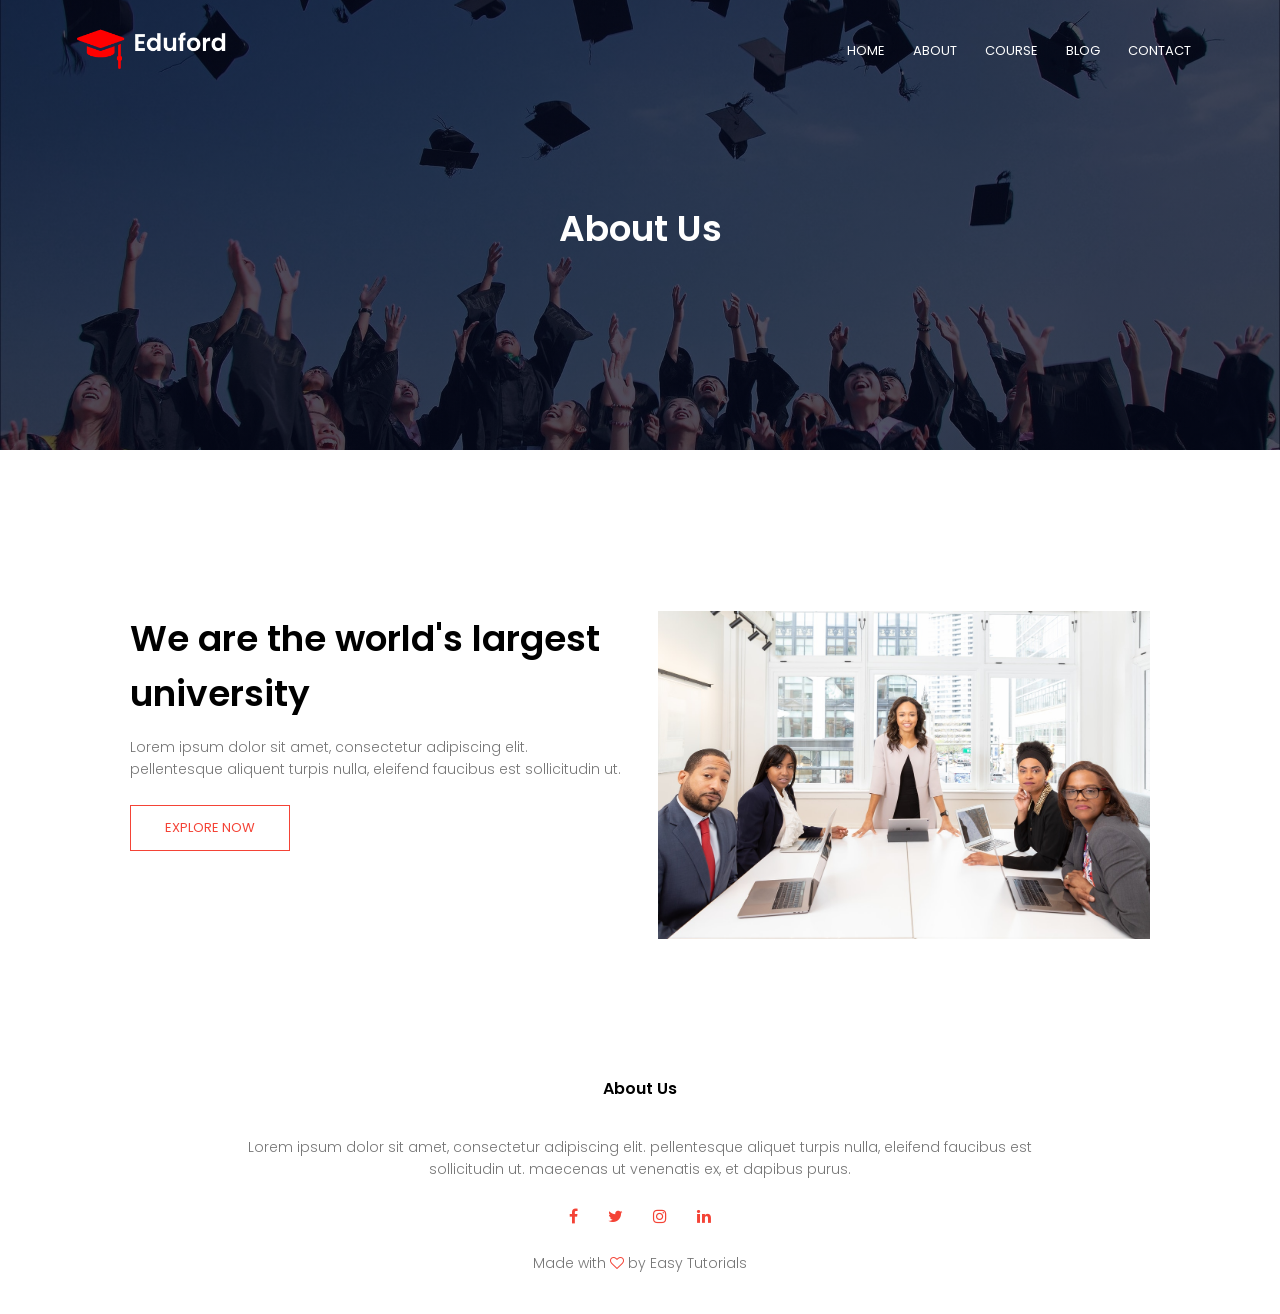
==== about.html @ 24adb079 "Add files via upload" ====
<!DOCTYPE html>
<html lang="en">
    
    <head>
        <meta name="viewport" content="width=device-width, intial-scale=1.0">
<title>University Web Design</title>   
        <link rel="stylesheet" href="style.css">
        <link rel="preconnect" href="https://fonts.googleapis.com">
<link rel="preconnect" href="https://fonts.gstatic.com" crossorigin>
<link href="https://fonts.googleapis.com/css2?family=Poppins:ital,wght@0,100;0,200;0,300;0,400;0,500;0,600;0,700;0,800;0,900;1,100;1,200;1,300;1,400;1,500;1,600;1,700;1,800;1,900&display=swap" rel="stylesheet">
  <link rel="stylesheet" href="https://stackpath.bootstrapcdn.com/font-awesome/4.7.0/css/font-awesome.min.css">
    </head>
    <body>
    <section class="sub-header">
        <nav>
            <a href="index.html"><img src="images/logo.png"></a>
            <div class="nav-links" id="navLinks">
                <i class="fa fa-times" onclick="hideMenu()"></i>
            <ul>
                <li><a href="index.html">HOME</a></li>
                <li><a href="about.html">ABOUT</a></li>
                <li><a href="course.html">COURSE</a></li>
                <li><a href="blog.html">BLOG</a></li>
                <li><a href="contact.html">CONTACT</a></li>
                
                </ul>
            </div>
<i class="fa fa-bars" onclick="showMenu()"></i>
        </nav>
        <h1>About Us</h1>
        </section>
        
        <section class="about-us">
            <div class="row">
            <div class="about-col">
                <h1>We are the world's largest university</h1>
                <p>Lorem ipsum dolor sit amet, consectetur adipiscing elit. pellentesque aliquent turpis nulla, eleifend faucibus est sollicitudin ut.</p>
                <a href="" class="hero-btn red-btn">EXPLORE NOW</a>
                   </div>
            
                 <div class="about-col">
                    <img src="images/about.jpg">           
                </div>
                
            </div>
        
        
        </section>
        

       
                
          
        
        
          
       
        
        <section class="footer">
        <h4>About Us</h4>
            <p>Lorem ipsum dolor sit amet, consectetur adipiscing elit. pellentesque aliquet turpis nulla, eleifend faucibus est<br> sollicitudin ut. maecenas ut venenatis ex, et dapibus purus.</p>
        <div class="icons">
             <i class="fa fa-facebook"></i>
               <i class="fa fa-twitter"></i>
               <i class="fa fa-instagram"></i>
               <i class="fa fa-linkedin"></i>
               
            </div>
            <p>Made with <i class="fa fa-heart-o"></i> by Easy Tutorials </p>
            
            
        </section>
        
        
        
        
        
    
        <script>
        var  navLinks=document.getElementById("navLinks");   
        function showMenu(){
            navLinks.style.right="0";
        }
             function hideMenu(){
            navLinks.style.right="-200px";
             }
        </script>
        
    </body>
    
    
    
</html>
---- style.css ----
*{
    margin:0;
    padding:0;
     font-family: "Poppins", sans-serif;
}
.header{
    min-height:100vh;
    width:100%;
    background-image:linear-gradient(rgba(4,9,30,0.7),rgba(4,9,30,0.7)),url(images/banner.png);
    background-position: center;
    background-size: cover;
    position: relative;
}
nav{
    display:flex;
    padding:2% 6%;
    justify-content:space-between;
    align-items:center;
}
nav img{
    width:150px;
}
.nav-links{
    flex:1;
    text-align:right;
}
.nav-links ul li{
    list-style:none;
   display:inline-block;
    padding: 8px 12px;
   position: relative;
}
.nav-links ul li a{
    color:#fff;
    text-decoration:none;
    font-size: 13px;
} 
.nav-links ul li::after{
    content:'';
        width:0%;
    height:2px;
    background:#f44336;
    display:block;
    margin:auto;
    transition:0.5s;
}
.nav-links ul li:hover::after{
    width:100%;

}
.text-box{
    width:90%;
    color:#fff;
    position:absolute;
    top:50%;
        left:50%;
        transform:translate(-50%,-50%);
    text-align:center;
        
}
.text-box h1{
    font-size:62px;
}
.text-box p{
    margin:10px 0 40px;
    font-size:14px;
    color:#fff;
}
.hero-btn{
 display:inline-block;
    text-decoration:none;
    color:#fff;
    border: 1px solid #fff;
    padding: 12px 34px;
    font-size:13px;
    background: transparent;
    position:relative;
    cursor:pointer;
}
.hero-btn:hover{
    border: 1px solid #f44336;
    background: #f44336;
    transition: 1s;
}
nav .fa{
    display:none;
}

@media(max-width:700px){
    .text-box h1{
        font-size:20px;
    }
    .nav-links ul li{
        display:block;
    }
    .nav-links{
        position:fixed;
        background: #f44336;
        height:100vh;
        width: 200px;
        top: 0;
        right:-200px;
        text-align: left;
        z-index:2;
        transition: 1s;
        
    }
    nav .fa{
        display:block;
        color: #fff;
        margin: 10px;
        font-size: 22px;
        cursor:pointer;
    }
    .nav-links ul{
        padding:30px;
    }
        
    }
.course{
    width: 80%;
    margin: auto;
    text-align: center;
    padding-top: 100px;
}
h1{
    font-size: 36px;
    font-weight: 600;
}
p{
    color:#777;
    font-size: 14px;
    font-weight:300;
    line-height: 22px;
    padding: 10px;
}
.row{
    margin-top:5%;
    display: flex;
    justify-content: space-between;

}
.course-col{
    flex-basis: 31%;
    background:#fff3f3;
    border-radius: 10px;
    margin-bottom: 5%;
    padding: 20px 12px;
    box-sizing: border-box;
}
h3{
    text-align:center;
    font-weight: 600;
    margin: 10px 0;
    transition:0.5s;
}

.course-col:hover{
    box-shadow: 0 0 20px rgba(0,0,0,0.2)   
}
@media(max-width:700px){
    .row{
        flex-direction:column;
    }
}


.campus{
    width: 80%;
        margin: auto;
    text-align: center;
    padding-top: 50px;
}
.campus-col{
    flex-basis: 32%;
    border-radius:10px;
    margin-bottom: 30px;
    position: relative;
    overflow: hidden;
}   
.campus-col img{
    width:100%;
    display:block;
}
.layer{
    background:transparent;
    height:100%;
    width:100%;
    position:absolute;
    top: 0;
    left: 0;
    transition:0.5s;
}
.layer:hover{
 background: rgba(226,0,0,0.7);  
}
.layer h3{
 width:100px;
    font-weight:500;
    color:#fff;
    font-size:26px;
    bottom: 0;
    left: 50%;
    transform: translatex(-50%);
    position: absolute;
    opacity:0;
        transition:0.5s;
}
.layer:hover h3{
 bottom:49%;
    opacity:1;
}


.facilities{
 width:80%;
     margin:auto;
    text-align:center;
    padding-top:100px;
}

.facilities-col{
flex-basis:31%;
 border-radius:10px;
    margin-bottom:5%;
    text-align:left;
}
.facilities-col img{
 width:100px;
    border-radius:10px;
}
.facilities-col p{
 padding:0;   
}
.facilities-col h3{
 margin-top:16px;
    margin-bottom:15px;
    text-align: left;
}

.testimonials{
 width:80%;
    margin:auto;
    padding-top:100px;
    text-align:center;
}
.testimonial-col{
 flex-basis:44%;
    border-radius:10px;
    margin-bottom:5%;
    text-align:left;
    background:#fff3f3;
    padding:25px;
    cursor:pointer;
    display:flex;
}
.testimonial-col img{
 height:40px;
    margin-left:5px;
        margin-right:30px;
    border-radius:50%;
}
.testimonial-col p{
 padding:0;   
}
.testimonial-col h3{
 margin-top:15px;
  text-align:left;  
}
.testimonial-col .fa{
    color:#f44336;
}
@media(max-width: 700px){
    .testimonial-col img{
    margin-left:0;
        margin-right:15px;
}
}

.cta{
 margin:100px auto;   
  width: 80%;  
    background-image: linear-gradient(rgba(0,0,0,0.7),rgba(0,0,0,0.7)),url(images/banner2.jpg);
    background-position:center;
    background-size:cover;
    border-radius:10px;
    text-align:center;
    padding:100px 0;
}
.cta h1{
    color:#fff;
    margin-bottom:40px;
    padding:0;
}
@media(max-width:700px){
    .cta h1
    {
     font-size:24px;   
    }
}

.footer{
 width:100%;
    text-align:center;
    padding:30px 0;    
}
.footer h4{
    margin-bottom:25px;
    margin-top:20px;
    font-weight:600;
}
.icons .fa{
color:#f44336;
    margin: 0 13px;
    cursor:pointer;
    padding:18px 0;
}
.fa-heart-o{
    color:#f44336;
}

/*--------about us page---------*/

.sub-header{
    height:50vh;
    width:100%;
    background-image:linear-gradient(rgba(4,9,30,0.7),rgba(4,9,30,0.7)),url(images/background.jpg);
    background-position:center;
    background-size:cover;
    text-align:center;
    color:#fff;
}
.sub-header h1{
    margin-top:100px;
    
}

.about-us{
  width:80%;
   margin:auto;
    padding-top:80px;
    padding-bottom:50px;
}
.about-col{
 flex-basis:48%;
    padding:30px  2px;
}
.about-col img{
 width:100%;   
}
.about-col h1{
 padding-top:0;   
}
.about-col p{
    padding: 15px 0 25px;
}
.red-btn{
    border: 1px solid #f44336;
    background:transparent;
    color:#f44336;
    
}
.red-btn:hover{
 color:#fff;   
}

.blog-content{
 width:80%;
    margin:auto;
    padding:60px 0;
}
.blog-left{
    flex-basis:65%;
}
.blog-left img{
 width:100%;    
}
.blog-left h2{
 color:#222;
    font-weight:600;
    margin: 30px 0;
}
.blog-left{
    color:#999;
    padding:0;
}

.blog-right{
 flex-basis:32%;   
}
.blog-right h3{
 background:#f44336;
    color:#fff;
    padding:7px 0;
    font-size:16px;
    margin-bottom:20px;
}
.blog-right div{
    display:flex;
    align-items:center;
    justify-content: space-between;
    color:#555;
    padding:8px;
    box-sizing:border-box;
}

.comment-box{
    border:1px solid #ccc;
    margin:50px 0;
    padding:10px 20px;
}
.comment-box h3{
  text-align:left;  
}
.comment-form input, .comment-form textarea{
    width:100%;
    padding:10px;
    margin: 15px 0;
    box-sizing: border-box;
    border:none;
    outline:none;
    background:#f0f0f0;
}
.comment-form button{
margin: 10px 0;    
}
@media(max-width:700px){
    .sub-header h1{
        font-size:24px;
    }
}
.location{
      width:80%;
        margin:auto;
        padding:80px 0;
    }
.location iframe{
 width:100%;   
}
.contact-us{
    width:80%;
    margin: auto;
}
.contact-col{
    flex-basis:48%;
    margin-bottom: 30px;
}
.contact-col div{
 display:flex;
    align-items: center;
    margin-bottom:40px;
}
.contact-col div .fa{
    font-size:28px;
    color:#f44336;
    margin: 10px;
    margin-right: 30px;
}
.contact-col div p{
    padding: 0;
}
.contact-col div h5{
font-size:20px;  
    margin-bottom:5px;
    color: #555;
    font-weight:400;
}
.contact-col input, .contact-col textarea{
    width:100%;
    padding:15px;
    margin-bottom:17px;
    outline:none;
    border: 1px solid #ccc;
    box-sizing: border-box;
}
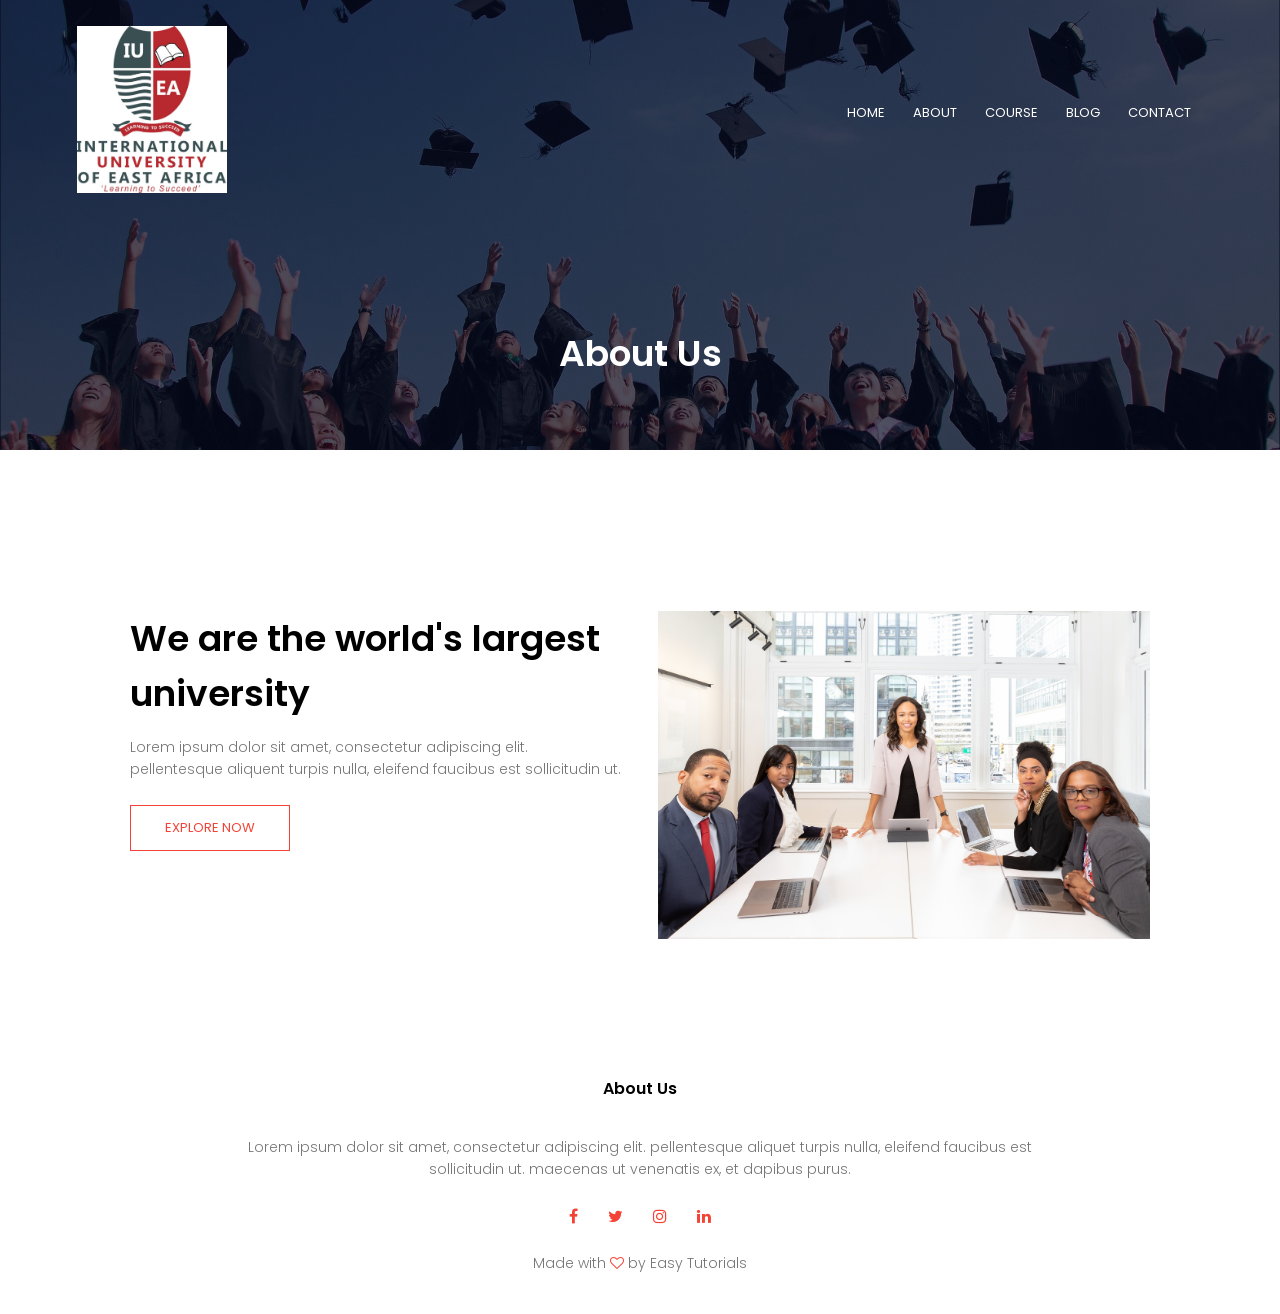
==== commit 2eb62ede: "initial commit of university site" ====
--- a/about.html
+++ b/about.html
@@ -1,93 +1,93 @@
-<!DOCTYPE html>
-<html lang="en">
-    
-    <head>
-        <meta name="viewport" content="width=device-width, intial-scale=1.0">
-<title>University Web Design</title>   
-        <link rel="stylesheet" href="style.css">
-        <link rel="preconnect" href="https://fonts.googleapis.com">
-<link rel="preconnect" href="https://fonts.gstatic.com" crossorigin>
-<link href="https://fonts.googleapis.com/css2?family=Poppins:ital,wght@0,100;0,200;0,300;0,400;0,500;0,600;0,700;0,800;0,900;1,100;1,200;1,300;1,400;1,500;1,600;1,700;1,800;1,900&display=swap" rel="stylesheet">
-  <link rel="stylesheet" href="https://stackpath.bootstrapcdn.com/font-awesome/4.7.0/css/font-awesome.min.css">
-    </head>
-    <body>
-    <section class="sub-header">
-        <nav>
-            <a href="index.html"><img src="images/logo.png"></a>
-            <div class="nav-links" id="navLinks">
-                <i class="fa fa-times" onclick="hideMenu()"></i>
-            <ul>
-                <li><a href="index.html">HOME</a></li>
-                <li><a href="about.html">ABOUT</a></li>
-                <li><a href="course.html">COURSE</a></li>
-                <li><a href="blog.html">BLOG</a></li>
-                <li><a href="contact.html">CONTACT</a></li>
-                
-                </ul>
-            </div>
-<i class="fa fa-bars" onclick="showMenu()"></i>
-        </nav>
-        <h1>About Us</h1>
-        </section>
-        
-        <section class="about-us">
-            <div class="row">
-            <div class="about-col">
-                <h1>We are the world's largest university</h1>
-                <p>Lorem ipsum dolor sit amet, consectetur adipiscing elit. pellentesque aliquent turpis nulla, eleifend faucibus est sollicitudin ut.</p>
-                <a href="" class="hero-btn red-btn">EXPLORE NOW</a>
-                   </div>
-            
-                 <div class="about-col">
-                    <img src="images/about.jpg">           
-                </div>
-                
-            </div>
-        
-        
-        </section>
-        
-
-       
-                
-          
-        
-        
-          
-       
-        
-        <section class="footer">
-        <h4>About Us</h4>
-            <p>Lorem ipsum dolor sit amet, consectetur adipiscing elit. pellentesque aliquet turpis nulla, eleifend faucibus est<br> sollicitudin ut. maecenas ut venenatis ex, et dapibus purus.</p>
-        <div class="icons">
-             <i class="fa fa-facebook"></i>
-               <i class="fa fa-twitter"></i>
-               <i class="fa fa-instagram"></i>
-               <i class="fa fa-linkedin"></i>
-               
-            </div>
-            <p>Made with <i class="fa fa-heart-o"></i> by Easy Tutorials </p>
-            
-            
-        </section>
-        
-        
-        
-        
-        
-    
-        <script>
-        var  navLinks=document.getElementById("navLinks");   
-        function showMenu(){
-            navLinks.style.right="0";
-        }
-             function hideMenu(){
-            navLinks.style.right="-200px";
-             }
-        </script>
-        
-    </body>
-    
-    
-    
-</html>
+<!DOCTYPE html>
+<html lang="en">
+    
+    <head>
+        <meta name="viewport" content="width=device-width, intial-scale=1.0">
+<title>University Web Design</title>   
+        <link rel="stylesheet" href="style.css">
+        <link rel="preconnect" href="https://fonts.googleapis.com">
+<link rel="preconnect" href="https://fonts.gstatic.com" crossorigin>
+<link href="https://fonts.googleapis.com/css2?family=Poppins:ital,wght@0,100;0,200;0,300;0,400;0,500;0,600;0,700;0,800;0,900;1,100;1,200;1,300;1,400;1,500;1,600;1,700;1,800;1,900&display=swap" rel="stylesheet">
+  <link rel="stylesheet" href="https://stackpath.bootstrapcdn.com/font-awesome/4.7.0/css/font-awesome.min.css">
+    </head>
+    <body>
+    <section class="sub-header">
+        <nav>
+            <a href="index.html"><img src="images/International University of East Africa IUEA Logo PNG Vector (PDF) Free Download.jpg"></a>
+            <div class="nav-links" id="navLinks">
+                <i class="fa fa-times" onclick="hideMenu()"></i>
+            <ul>
+                <li><a href="index.html">HOME</a></li>
+                <li><a href="about.html">ABOUT</a></li>
+                <li><a href="course.html">COURSE</a></li>
+                <li><a href="blog.html">BLOG</a></li>
+                <li><a href="contact.html">CONTACT</a></li>
+                
+                </ul>
+            </div>
+<i class="fa fa-bars" onclick="showMenu()"></i>
+        </nav>
+        <h1>About Us</h1>
+        </section>
+        
+        <section class="about-us">
+            <div class="row">
+            <div class="about-col">
+                <h1>We are the world's largest university</h1>
+                <p>Lorem ipsum dolor sit amet, consectetur adipiscing elit. pellentesque aliquent turpis nulla, eleifend faucibus est sollicitudin ut.</p>
+                <a href="" class="hero-btn red-btn">EXPLORE NOW</a>
+                   </div>
+            
+                 <div class="about-col">
+                    <img src="images/about.jpg">           
+                </div>
+                
+            </div>
+        
+        
+        </section>
+        
+
+       
+                
+          
+        
+        
+          
+       
+        
+        <section class="footer">
+        <h4>About Us</h4>
+            <p>Lorem ipsum dolor sit amet, consectetur adipiscing elit. pellentesque aliquet turpis nulla, eleifend faucibus est<br> sollicitudin ut. maecenas ut venenatis ex, et dapibus purus.</p>
+        <div class="icons">
+             <i class="fa fa-facebook"></i>
+               <i class="fa fa-twitter"></i>
+               <i class="fa fa-instagram"></i>
+               <i class="fa fa-linkedin"></i>
+               
+            </div>
+            <p>Made with <i class="fa fa-heart-o"></i> by Easy Tutorials </p>
+            
+            
+        </section>
+        
+        
+        
+        
+        
+    
+        <script>
+        var  navLinks=document.getElementById("navLinks");   
+        function showMenu(){
+            navLinks.style.right="0";
+        }
+             function hideMenu(){
+            navLinks.style.right="-200px";
+             }
+        </script>
+        
+    </body>
+    
+    
+    
+</html>
--- a/style.css
+++ b/style.css
@@ -1,475 +1,475 @@
-*{
-    margin:0;
-    padding:0;
-     font-family: "Poppins", sans-serif;
-}
-.header{
-    min-height:100vh;
-    width:100%;
-    background-image:linear-gradient(rgba(4,9,30,0.7),rgba(4,9,30,0.7)),url(images/banner.png);
-    background-position: center;
-    background-size: cover;
-    position: relative;
-}
-nav{
-    display:flex;
-    padding:2% 6%;
-    justify-content:space-between;
-    align-items:center;
-}
-nav img{
-    width:150px;
-}
-.nav-links{
-    flex:1;
-    text-align:right;
-}
-.nav-links ul li{
-    list-style:none;
-   display:inline-block;
-    padding: 8px 12px;
-   position: relative;
-}
-.nav-links ul li a{
-    color:#fff;
-    text-decoration:none;
-    font-size: 13px;
-} 
-.nav-links ul li::after{
-    content:'';
-        width:0%;
-    height:2px;
-    background:#f44336;
-    display:block;
-    margin:auto;
-    transition:0.5s;
-}
-.nav-links ul li:hover::after{
-    width:100%;
-
-}
-.text-box{
-    width:90%;
-    color:#fff;
-    position:absolute;
-    top:50%;
-        left:50%;
-        transform:translate(-50%,-50%);
-    text-align:center;
-        
-}
-.text-box h1{
-    font-size:62px;
-}
-.text-box p{
-    margin:10px 0 40px;
-    font-size:14px;
-    color:#fff;
-}
-.hero-btn{
- display:inline-block;
-    text-decoration:none;
-    color:#fff;
-    border: 1px solid #fff;
-    padding: 12px 34px;
-    font-size:13px;
-    background: transparent;
-    position:relative;
-    cursor:pointer;
-}
-.hero-btn:hover{
-    border: 1px solid #f44336;
-    background: #f44336;
-    transition: 1s;
-}
-nav .fa{
-    display:none;
-}
-
-@media(max-width:700px){
-    .text-box h1{
-        font-size:20px;
-    }
-    .nav-links ul li{
-        display:block;
-    }
-    .nav-links{
-        position:fixed;
-        background: #f44336;
-        height:100vh;
-        width: 200px;
-        top: 0;
-        right:-200px;
-        text-align: left;
-        z-index:2;
-        transition: 1s;
-        
-    }
-    nav .fa{
-        display:block;
-        color: #fff;
-        margin: 10px;
-        font-size: 22px;
-        cursor:pointer;
-    }
-    .nav-links ul{
-        padding:30px;
-    }
-        
-    }
-.course{
-    width: 80%;
-    margin: auto;
-    text-align: center;
-    padding-top: 100px;
-}
-h1{
-    font-size: 36px;
-    font-weight: 600;
-}
-p{
-    color:#777;
-    font-size: 14px;
-    font-weight:300;
-    line-height: 22px;
-    padding: 10px;
-}
-.row{
-    margin-top:5%;
-    display: flex;
-    justify-content: space-between;
-
-}
-.course-col{
-    flex-basis: 31%;
-    background:#fff3f3;
-    border-radius: 10px;
-    margin-bottom: 5%;
-    padding: 20px 12px;
-    box-sizing: border-box;
-}
-h3{
-    text-align:center;
-    font-weight: 600;
-    margin: 10px 0;
-    transition:0.5s;
-}
-
-.course-col:hover{
-    box-shadow: 0 0 20px rgba(0,0,0,0.2)   
-}
-@media(max-width:700px){
-    .row{
-        flex-direction:column;
-    }
-}
-
-
-.campus{
-    width: 80%;
-        margin: auto;
-    text-align: center;
-    padding-top: 50px;
-}
-.campus-col{
-    flex-basis: 32%;
-    border-radius:10px;
-    margin-bottom: 30px;
-    position: relative;
-    overflow: hidden;
-}   
-.campus-col img{
-    width:100%;
-    display:block;
-}
-.layer{
-    background:transparent;
-    height:100%;
-    width:100%;
-    position:absolute;
-    top: 0;
-    left: 0;
-    transition:0.5s;
-}
-.layer:hover{
- background: rgba(226,0,0,0.7);  
-}
-.layer h3{
- width:100px;
-    font-weight:500;
-    color:#fff;
-    font-size:26px;
-    bottom: 0;
-    left: 50%;
-    transform: translatex(-50%);
-    position: absolute;
-    opacity:0;
-        transition:0.5s;
-}
-.layer:hover h3{
- bottom:49%;
-    opacity:1;
-}
-
-
-.facilities{
- width:80%;
-     margin:auto;
-    text-align:center;
-    padding-top:100px;
-}
-
-.facilities-col{
-flex-basis:31%;
- border-radius:10px;
-    margin-bottom:5%;
-    text-align:left;
-}
-.facilities-col img{
- width:100px;
-    border-radius:10px;
-}
-.facilities-col p{
- padding:0;   
-}
-.facilities-col h3{
- margin-top:16px;
-    margin-bottom:15px;
-    text-align: left;
-}
-
-.testimonials{
- width:80%;
-    margin:auto;
-    padding-top:100px;
-    text-align:center;
-}
-.testimonial-col{
- flex-basis:44%;
-    border-radius:10px;
-    margin-bottom:5%;
-    text-align:left;
-    background:#fff3f3;
-    padding:25px;
-    cursor:pointer;
-    display:flex;
-}
-.testimonial-col img{
- height:40px;
-    margin-left:5px;
-        margin-right:30px;
-    border-radius:50%;
-}
-.testimonial-col p{
- padding:0;   
-}
-.testimonial-col h3{
- margin-top:15px;
-  text-align:left;  
-}
-.testimonial-col .fa{
-    color:#f44336;
-}
-@media(max-width: 700px){
-    .testimonial-col img{
-    margin-left:0;
-        margin-right:15px;
-}
-}
-
-.cta{
- margin:100px auto;   
-  width: 80%;  
-    background-image: linear-gradient(rgba(0,0,0,0.7),rgba(0,0,0,0.7)),url(images/banner2.jpg);
-    background-position:center;
-    background-size:cover;
-    border-radius:10px;
-    text-align:center;
-    padding:100px 0;
-}
-.cta h1{
-    color:#fff;
-    margin-bottom:40px;
-    padding:0;
-}
-@media(max-width:700px){
-    .cta h1
-    {
-     font-size:24px;   
-    }
-}
-
-.footer{
- width:100%;
-    text-align:center;
-    padding:30px 0;    
-}
-.footer h4{
-    margin-bottom:25px;
-    margin-top:20px;
-    font-weight:600;
-}
-.icons .fa{
-color:#f44336;
-    margin: 0 13px;
-    cursor:pointer;
-    padding:18px 0;
-}
-.fa-heart-o{
-    color:#f44336;
-}
-
-/*--------about us page---------*/
-
-.sub-header{
-    height:50vh;
-    width:100%;
-    background-image:linear-gradient(rgba(4,9,30,0.7),rgba(4,9,30,0.7)),url(images/background.jpg);
-    background-position:center;
-    background-size:cover;
-    text-align:center;
-    color:#fff;
-}
-.sub-header h1{
-    margin-top:100px;
-    
-}
-
-.about-us{
-  width:80%;
-   margin:auto;
-    padding-top:80px;
-    padding-bottom:50px;
-}
-.about-col{
- flex-basis:48%;
-    padding:30px  2px;
-}
-.about-col img{
- width:100%;   
-}
-.about-col h1{
- padding-top:0;   
-}
-.about-col p{
-    padding: 15px 0 25px;
-}
-.red-btn{
-    border: 1px solid #f44336;
-    background:transparent;
-    color:#f44336;
-    
-}
-.red-btn:hover{
- color:#fff;   
-}
-
-.blog-content{
- width:80%;
-    margin:auto;
-    padding:60px 0;
-}
-.blog-left{
-    flex-basis:65%;
-}
-.blog-left img{
- width:100%;    
-}
-.blog-left h2{
- color:#222;
-    font-weight:600;
-    margin: 30px 0;
-}
-.blog-left{
-    color:#999;
-    padding:0;
-}
-
-.blog-right{
- flex-basis:32%;   
-}
-.blog-right h3{
- background:#f44336;
-    color:#fff;
-    padding:7px 0;
-    font-size:16px;
-    margin-bottom:20px;
-}
-.blog-right div{
-    display:flex;
-    align-items:center;
-    justify-content: space-between;
-    color:#555;
-    padding:8px;
-    box-sizing:border-box;
-}
-
-.comment-box{
-    border:1px solid #ccc;
-    margin:50px 0;
-    padding:10px 20px;
-}
-.comment-box h3{
-  text-align:left;  
-}
-.comment-form input, .comment-form textarea{
-    width:100%;
-    padding:10px;
-    margin: 15px 0;
-    box-sizing: border-box;
-    border:none;
-    outline:none;
-    background:#f0f0f0;
-}
-.comment-form button{
-margin: 10px 0;    
-}
-@media(max-width:700px){
-    .sub-header h1{
-        font-size:24px;
-    }
-}
-.location{
-      width:80%;
-        margin:auto;
-        padding:80px 0;
-    }
-.location iframe{
- width:100%;   
-}
-.contact-us{
-    width:80%;
-    margin: auto;
-}
-.contact-col{
-    flex-basis:48%;
-    margin-bottom: 30px;
-}
-.contact-col div{
- display:flex;
-    align-items: center;
-    margin-bottom:40px;
-}
-.contact-col div .fa{
-    font-size:28px;
-    color:#f44336;
-    margin: 10px;
-    margin-right: 30px;
-}
-.contact-col div p{
-    padding: 0;
-}
-.contact-col div h5{
-font-size:20px;  
-    margin-bottom:5px;
-    color: #555;
-    font-weight:400;
-}
-.contact-col input, .contact-col textarea{
-    width:100%;
-    padding:15px;
-    margin-bottom:17px;
-    outline:none;
-    border: 1px solid #ccc;
-    box-sizing: border-box;
+*{
+    margin:0;
+    padding:0;
+     font-family: "Poppins", sans-serif;
+}
+.header{
+    min-height:100vh;
+    width:100%;
+    background-image:linear-gradient(rgba(4,9,30,0.7),rgba(4,9,30,0.7)),url(images/banner.png);
+    background-position: center;
+    background-size: cover;
+    position: relative;
+}
+nav{
+    display:flex;
+    padding:2% 6%;
+    justify-content:space-between;
+    align-items:center;
+}
+nav img{
+    width:150px;
+}
+.nav-links{
+    flex:1;
+    text-align:right;
+}
+.nav-links ul li{
+    list-style:none;
+   display:inline-block;
+    padding: 8px 12px;
+   position: relative;
+}
+.nav-links ul li a{
+    color:#fff;
+    text-decoration:none;
+    font-size: 13px;
+} 
+.nav-links ul li::after{
+    content:'';
+        width:0%;
+    height:2px;
+    background:#f44336;
+    display:block;
+    margin:auto;
+    transition:0.5s;
+}
+.nav-links ul li:hover::after{
+    width:100%;
+
+}
+.text-box{
+    width:90%;
+    color:#fff;
+    position:absolute;
+    top:50%;
+        left:50%;
+        transform:translate(-50%,-50%);
+    text-align:center;
+        
+}
+.text-box h1{
+    font-size:62px;
+}
+.text-box p{
+    margin:10px 0 40px;
+    font-size:14px;
+    color:#fff;
+}
+.hero-btn{
+ display:inline-block;
+    text-decoration:none;
+    color:#fff;
+    border: 1px solid #fff;
+    padding: 12px 34px;
+    font-size:13px;
+    background: transparent;
+    position:relative;
+    cursor:pointer;
+}
+.hero-btn:hover{
+    border: 1px solid #f44336;
+    background: #f44336;
+    transition: 1s;
+}
+nav .fa{
+    display:none;
+}
+
+@media(max-width:700px){
+    .text-box h1{
+        font-size:20px;
+    }
+    .nav-links ul li{
+        display:block;
+    }
+    .nav-links{
+        position:fixed;
+        background: #f44336;
+        height:100vh;
+        width: 200px;
+        top: 0;
+        right:-200px;
+        text-align: left;
+        z-index:2;
+        transition: 1s;
+        
+    }
+    nav .fa{
+        display:block;
+        color: #fff;
+        margin: 10px;
+        font-size: 22px;
+        cursor:pointer;
+    }
+    .nav-links ul{
+        padding:30px;
+    }
+        
+    }
+.course{
+    width: 80%;
+    margin: auto;
+    text-align: center;
+    padding-top: 100px;
+}
+h1{
+    font-size: 36px;
+    font-weight: 600;
+}
+p{
+    color:#777;
+    font-size: 14px;
+    font-weight:300;
+    line-height: 22px;
+    padding: 10px;
+}
+.row{
+    margin-top:5%;
+    display: flex;
+    justify-content: space-between;
+
+}
+.course-col{
+    flex-basis: 31%;
+    background:#fff3f3;
+    border-radius: 10px;
+    margin-bottom: 5%;
+    padding: 20px 12px;
+    box-sizing: border-box;
+}
+h3{
+    text-align:center;
+    font-weight: 600;
+    margin: 10px 0;
+    transition:0.5s;
+}
+
+.course-col:hover{
+    box-shadow: 0 0 20px rgba(0,0,0,0.2)   
+}
+@media(max-width:700px){
+    .row{
+        flex-direction:column;
+    }
+}
+
+
+.campus{
+    width: 80%;
+        margin: auto;
+    text-align: center;
+    padding-top: 50px;
+}
+.campus-col{
+    flex-basis: 32%;
+    border-radius:10px;
+    margin-bottom: 30px;
+    position: relative;
+    overflow: hidden;
+}   
+.campus-col img{
+    width:100%;
+    display:block;
+}
+.layer{
+    background:transparent;
+    height:100%;
+    width:100%;
+    position:absolute;
+    top: 0;
+    left: 0;
+    transition:0.5s;
+}
+.layer:hover{
+ background: rgba(226,0,0,0.7);  
+}
+.layer h3{
+ width:100px;
+    font-weight:500;
+    color:#fff;
+    font-size:26px;
+    bottom: 0;
+    left: 50%;
+    transform: translatex(-50%);
+    position: absolute;
+    opacity:0;
+        transition:0.5s;
+}
+.layer:hover h3{
+ bottom:49%;
+    opacity:1;
+}
+
+
+.facilities{
+ width:80%;
+     margin:auto;
+    text-align:center;
+    padding-top:100px;
+}
+
+.facilities-col{
+flex-basis:31%;
+ border-radius:10px;
+    margin-bottom:5%;
+    text-align:left;
+}
+.facilities-col img{
+ width:100px;
+    border-radius:10px;
+}
+.facilities-col p{
+ padding:0;   
+}
+.facilities-col h3{
+ margin-top:16px;
+    margin-bottom:15px;
+    text-align: left;
+}
+
+.testimonials{
+ width:80%;
+    margin:auto;
+    padding-top:100px;
+    text-align:center;
+}
+.testimonial-col{
+ flex-basis:44%;
+    border-radius:10px;
+    margin-bottom:5%;
+    text-align:left;
+    background:#fff3f3;
+    padding:25px;
+    cursor:pointer;
+    display:flex;
+}
+.testimonial-col img{
+ height:40px;
+    margin-left:5px;
+        margin-right:30px;
+    border-radius:50%;
+}
+.testimonial-col p{
+ padding:0;   
+}
+.testimonial-col h3{
+ margin-top:15px;
+  text-align:left;  
+}
+.testimonial-col .fa{
+    color:#f44336;
+}
+@media(max-width: 700px){
+    .testimonial-col img{
+    margin-left:0;
+        margin-right:15px;
+}
+}
+
+.cta{
+ margin:100px auto;   
+  width: 80%;  
+    background-image: linear-gradient(rgba(0,0,0,0.7),rgba(0,0,0,0.7)),url(images/banner2.jpg);
+    background-position:center;
+    background-size:cover;
+    border-radius:10px;
+    text-align:center;
+    padding:100px 0;
+}
+.cta h1{
+    color:#fff;
+    margin-bottom:40px;
+    padding:0;
+}
+@media(max-width:700px){
+    .cta h1
+    {
+     font-size:24px;   
+    }
+}
+
+.footer{
+ width:100%;
+    text-align:center;
+    padding:30px 0;    
+}
+.footer h4{
+    margin-bottom:25px;
+    margin-top:20px;
+    font-weight:600;
+}
+.icons .fa{
+color:#f44336;
+    margin: 0 13px;
+    cursor:pointer;
+    padding:18px 0;
+}
+.fa-heart-o{
+    color:#f44336;
+}
+
+/*--------about us page---------*/
+
+.sub-header{
+    height:50vh;
+    width:100%;
+    background-image:linear-gradient(rgba(4,9,30,0.7),rgba(4,9,30,0.7)),url(images/background.jpg);
+    background-position:center;
+    background-size:cover;
+    text-align:center;
+    color:#fff;
+}
+.sub-header h1{
+    margin-top:100px;
+    
+}
+
+.about-us{
+  width:80%;
+   margin:auto;
+    padding-top:80px;
+    padding-bottom:50px;
+}
+.about-col{
+ flex-basis:48%;
+    padding:30px  2px;
+}
+.about-col img{
+ width:100%;   
+}
+.about-col h1{
+ padding-top:0;   
+}
+.about-col p{
+    padding: 15px 0 25px;
+}
+.red-btn{
+    border: 1px solid #f44336;
+    background:transparent;
+    color:#f44336;
+    
+}
+.red-btn:hover{
+ color:#fff;   
+}
+
+.blog-content{
+ width:80%;
+    margin:auto;
+    padding:60px 0;
+}
+.blog-left{
+    flex-basis:65%;
+}
+.blog-left img{
+ width:100%;    
+}
+.blog-left h2{
+ color:#222;
+    font-weight:600;
+    margin: 30px 0;
+}
+.blog-left{
+    color:#999;
+    padding:0;
+}
+
+.blog-right{
+ flex-basis:32%;   
+}
+.blog-right h3{
+ background:#f44336;
+    color:#fff;
+    padding:7px 0;
+    font-size:16px;
+    margin-bottom:20px;
+}
+.blog-right div{
+    display:flex;
+    align-items:center;
+    justify-content: space-between;
+    color:#555;
+    padding:8px;
+    box-sizing:border-box;
+}
+
+.comment-box{
+    border:1px solid #ccc;
+    margin:50px 0;
+    padding:10px 20px;
+}
+.comment-box h3{
+  text-align:left;  
+}
+.comment-form input, .comment-form textarea{
+    width:100%;
+    padding:10px;
+    margin: 15px 0;
+    box-sizing: border-box;
+    border:none;
+    outline:none;
+    background:#f0f0f0;
+}
+.comment-form button{
+margin: 10px 0;    
+}
+@media(max-width:700px){
+    .sub-header h1{
+        font-size:24px;
+    }
+}
+.location{
+      width:80%;
+        margin:auto;
+        padding:80px 0;
+    }
+.location iframe{
+ width:100%;   
+}
+.contact-us{
+    width:80%;
+    margin: auto;
+}
+.contact-col{
+    flex-basis:48%;
+    margin-bottom: 30px;
+}
+.contact-col div{
+ display:flex;
+    align-items: center;
+    margin-bottom:40px;
+}
+.contact-col div .fa{
+    font-size:28px;
+    color:#f44336;
+    margin: 10px;
+    margin-right: 30px;
+}
+.contact-col div p{
+    padding: 0;
+}
+.contact-col div h5{
+font-size:20px;  
+    margin-bottom:5px;
+    color: #555;
+    font-weight:400;
+}
+.contact-col input, .contact-col textarea{
+    width:100%;
+    padding:15px;
+    margin-bottom:17px;
+    outline:none;
+    border: 1px solid #ccc;
+    box-sizing: border-box;
 }
